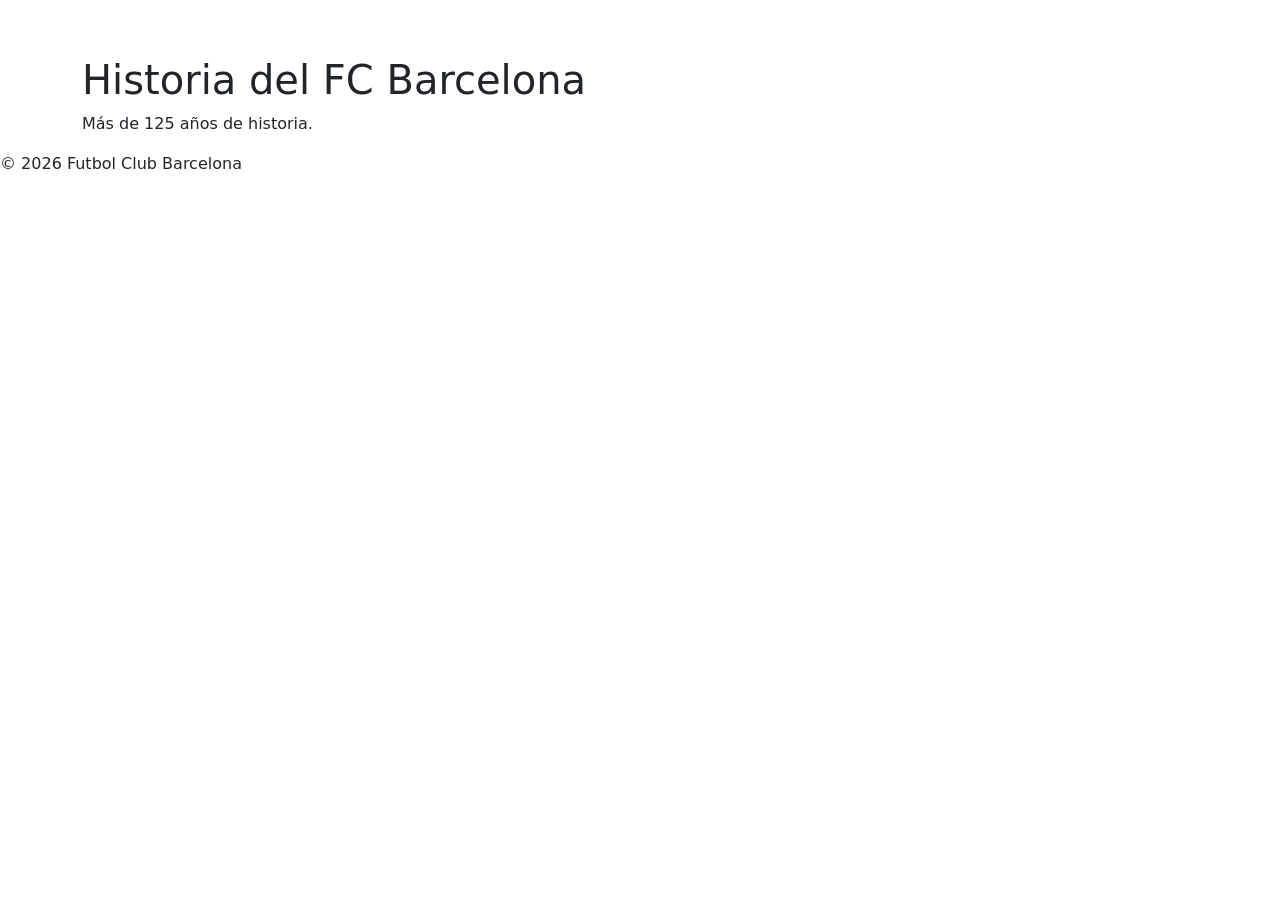
==== EntregaParcial/historia.html @ 1c7db789 "Tercer commit diseño visual de la pagina terminado" ====
<!DOCTYPE html>
<html lang="es">
<head>
    <meta charset="UTF-8">
    <meta name="viewport" content="width=device-width, initial-scale=1">

    <title>Historia del FC Barcelona</title>

    <link href="https://cdn.jsdelivr.net/npm/bootstrap@5.3.7/dist/css/bootstrap.min.css" rel="stylesheet">
    <link rel="stylesheet" href="styles.css">
</head>

<body>

<nav class="navbar navbar-expand-lg navbar-dark custom-navbar">
    <div class="container">

        <a class="navbar-brand" href="index.html">FCB</a>

        <button class="navbar-toggler" type="button" data-bs-toggle="collapse" data-bs-target="#menu">
            <span class="navbar-toggler-icon"></span>
        </button>

        <div class="collapse navbar-collapse" id="menu">
            <ul class="navbar-nav ms-auto">
                <li class="nav-item"><a class="nav-link" href="index.html">Inicio</a></li>
                <li class="nav-item"><a class="nav-link active" href="historia.html">Historia</a></li>
                <li class="nav-item"><a class="nav-link" href="trofeos.html">Trofeos</a></li>
                <li class="nav-item"><a class="nav-link" href="leyendas.html">Leyendas</a></li>
            </ul>
        </div>

    </div>
</nav>

   <main>

<section class="hero">
    <div class="overlay">
        <div class="container">
            <h1>Historia del FC Barcelona</h1>
            <p>Más de 125 años de historia.</p>
        </div>
    </div>
</section>

    </main>

<footer>
    <p>© 2026 Futbol Club Barcelona</p>
</footer>

<script src="script.js"></script>
<script src="https://cdn.jsdelivr.net/npm/bootstrap@5.3.7/dist/js/bootstrap.bundle.min.js"></script>

</body>
</html>
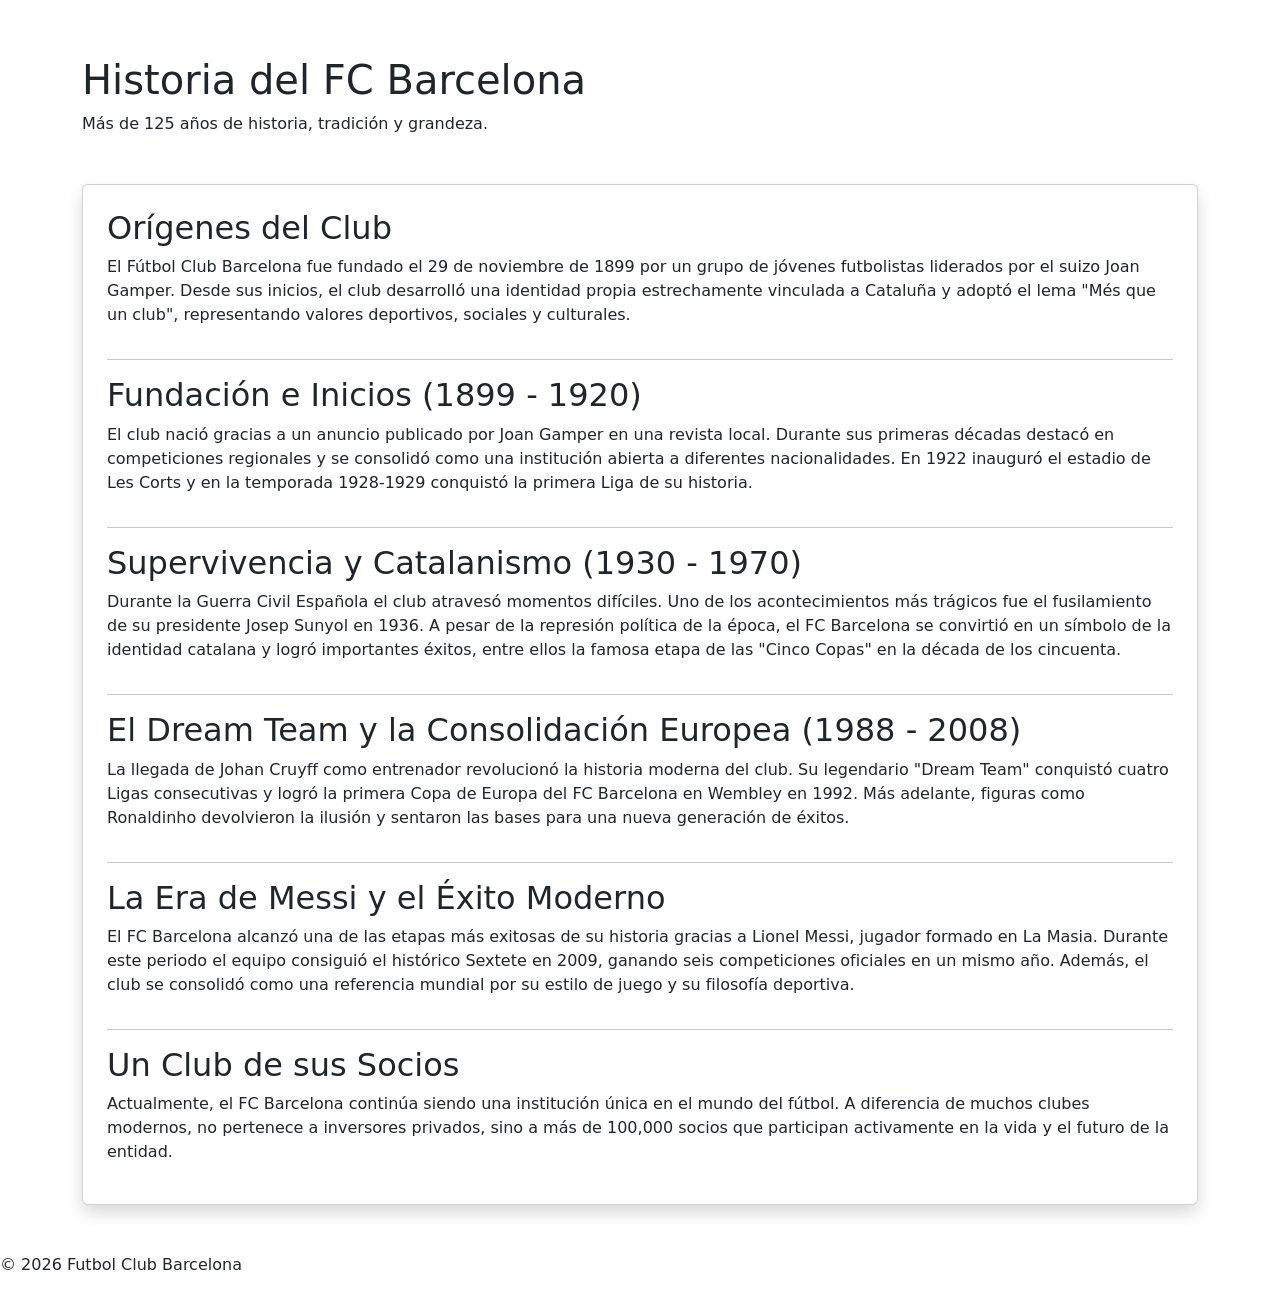
==== commit 290d9f01: "Cuarto commit pagina ya terminada" ====
--- a/EntregaParcial/historia.html
+++ b/EntregaParcial/historia.html
@@ -1,5 +1,6 @@
 <!DOCTYPE html>
 <html lang="es">
+
 <head>
     <meta charset="UTF-8">
     <meta name="viewport" content="width=device-width, initial-scale=1">
@@ -12,46 +13,175 @@
 
 <body>
 
-<nav class="navbar navbar-expand-lg navbar-dark custom-navbar">
-    <div class="container">
+    
+    <nav class="navbar navbar-expand-lg navbar-dark custom-navbar">
 
-        <a class="navbar-brand" href="index.html">FCB</a>
+        <div class="container">
 
-        <button class="navbar-toggler" type="button" data-bs-toggle="collapse" data-bs-target="#menu">
-            <span class="navbar-toggler-icon"></span>
-        </button>
+            <a class="navbar-brand" href="index.html">
+                FCB
+            </a>
 
-        <div class="collapse navbar-collapse" id="menu">
-            <ul class="navbar-nav ms-auto">
-                <li class="nav-item"><a class="nav-link" href="index.html">Inicio</a></li>
-                <li class="nav-item"><a class="nav-link active" href="historia.html">Historia</a></li>
-                <li class="nav-item"><a class="nav-link" href="trofeos.html">Trofeos</a></li>
-                <li class="nav-item"><a class="nav-link" href="leyendas.html">Leyendas</a></li>
-            </ul>
+            <button
+                class="navbar-toggler"
+                type="button"
+                data-bs-toggle="collapse"
+                data-bs-target="#menu">
+
+                <span class="navbar-toggler-icon"></span>
+
+            </button>
+
+            <div class="collapse navbar-collapse" id="menu">
+
+                <ul class="navbar-nav ms-auto">
+
+                    <li class="nav-item">
+                        <a class="nav-link" href="index.html">
+                            Inicio
+                        </a>
+                    </li>
+
+                    <li class="nav-item">
+                        <a class="nav-link active" href="historia.html">
+                            Historia
+                        </a>
+                    </li>
+
+                    <li class="nav-item">
+                        <a class="nav-link" href="trofeos.html">
+                            Trofeos
+                        </a>
+                    </li>
+
+                    <li class="nav-item">
+                        <a class="nav-link" href="leyendas.html">
+                            Leyendas
+                        </a>
+                    </li>
+
+                </ul>
+
+            </div>
+
         </div>
 
-    </div>
-</nav>
+    </nav>
 
-   <main>
+    <main>
 
-<section class="hero">
-    <div class="overlay">
-        <div class="container">
-            <h1>Historia del FC Barcelona</h1>
-            <p>Más de 125 años de historia.</p>
+        
+        <section class="hero">
+
+            <div class="overlay">
+
+                <div class="container">
+
+                    <h1>Historia del FC Barcelona</h1>
+
+                    <p>
+                        Más de 125 años de historia, tradición y grandeza.
+                    </p>
+
+                </div>
+
+            </div>
+
+        </section>
+
+        
+        <div class="container my-5">
+
+            <div class="card shadow p-4">
+
+                <h2>Orígenes del Club</h2>
+
+                <p>
+                    El Fútbol Club Barcelona fue fundado el 29 de noviembre de 1899 por un grupo
+                    de jóvenes futbolistas liderados por el suizo Joan Gamper. Desde sus inicios,
+                    el club desarrolló una identidad propia estrechamente vinculada a Cataluña y
+                    adoptó el lema "Més que un club", representando valores deportivos, sociales
+                    y culturales.
+                </p>
+
+                <hr>
+
+                <h2>Fundación e Inicios (1899 - 1920)</h2>
+
+                <p>
+                    El club nació gracias a un anuncio publicado por Joan Gamper en una revista
+                    local. Durante sus primeras décadas destacó en competiciones regionales y se
+                    consolidó como una institución abierta a diferentes nacionalidades. En 1922
+                    inauguró el estadio de Les Corts y en la temporada 1928-1929 conquistó la
+                    primera Liga de su historia.
+                </p>
+
+                <hr>
+
+                <h2>Supervivencia y Catalanismo (1930 - 1970)</h2>
+
+                <p>
+                    Durante la Guerra Civil Española el club atravesó momentos difíciles. Uno de
+                    los acontecimientos más trágicos fue el fusilamiento de su presidente Josep
+                    Sunyol en 1936. A pesar de la represión política de la época, el FC Barcelona
+                    se convirtió en un símbolo de la identidad catalana y logró importantes éxitos,
+                    entre ellos la famosa etapa de las "Cinco Copas" en la década de los cincuenta.
+                </p>
+
+                <hr>
+
+                <h2>El Dream Team y la Consolidación Europea (1988 - 2008)</h2>
+
+                <p>
+                    La llegada de Johan Cruyff como entrenador revolucionó la historia moderna del
+                    club. Su legendario "Dream Team" conquistó cuatro Ligas consecutivas y logró
+                    la primera Copa de Europa del FC Barcelona en Wembley en 1992. Más adelante,
+                    figuras como Ronaldinho devolvieron la ilusión y sentaron las bases para una
+                    nueva generación de éxitos.
+                </p>
+
+                <hr>
+
+                <h2>La Era de Messi y el Éxito Moderno</h2>
+
+                <p>
+                    El FC Barcelona alcanzó una de las etapas más exitosas de su historia gracias
+                    a Lionel Messi, jugador formado en La Masia. Durante este periodo el equipo
+                    consiguió el histórico Sextete en 2009, ganando seis competiciones oficiales
+                    en un mismo año. Además, el club se consolidó como una referencia mundial por
+                    su estilo de juego y su filosofía deportiva.
+                </p>
+
+                <hr>
+
+                <h2>Un Club de sus Socios</h2>
+
+                <p>
+                    Actualmente, el FC Barcelona continúa siendo una institución única en el mundo
+                    del fútbol. A diferencia de muchos clubes modernos, no pertenece a inversores
+                    privados, sino a más de 100,000 socios que participan activamente en la vida
+                    y el futuro de la entidad.
+                </p>
+
+            </div>
+
         </div>
-    </div>
-</section>
 
     </main>
 
-<footer>
-    <p>© 2026 Futbol Club Barcelona</p>
-</footer>
+    
+    <footer>
 
-<script src="script.js"></script>
-<script src="https://cdn.jsdelivr.net/npm/bootstrap@5.3.7/dist/js/bootstrap.bundle.min.js"></script>
+        <p>
+            © 2026 Futbol Club Barcelona
+        </p>
+
+    </footer>
+
+    <script src="script.js"></script>
+
+    <script src="https://cdn.jsdelivr.net/npm/bootstrap@5.3.7/dist/js/bootstrap.bundle.min.js"></script>
 
 </body>
+
 </html>
